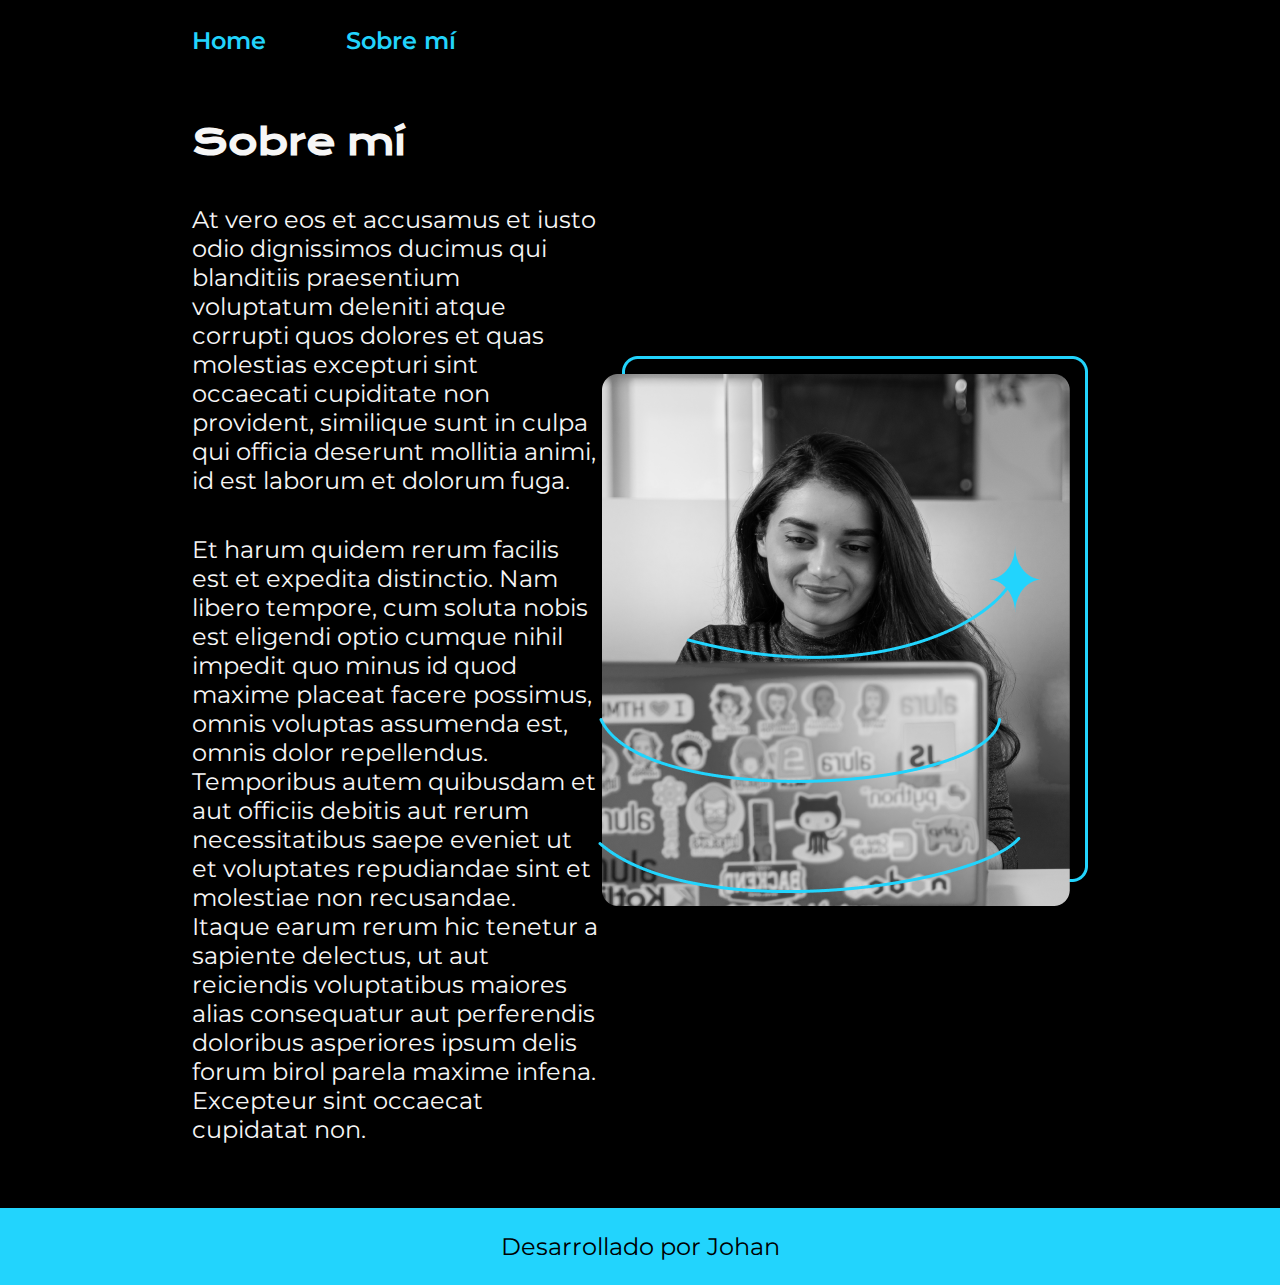
==== about.html @ 2d701865 "Agregar página about" ====
<!DOCTYPE html>
<html lang="es-mx">
  <head>
    <meta charset="UTF-8" />
    <meta name="viewport" content="width=device-width, initial-scale=1.0" />
    <title>Sobre mí</title>
    <link rel="stylesheet" href="./static/css/style.css" />
  </head>
  <body>
    <header class="header">
      <nav class="header__menu">
        <a class="header__menu__link" href="index.html">Home</a>
        <a class="header__menu__link" href="about.html">Sobre mí</a>
      </nav>
    </header>

    <main class="presentacion">
      <section class="presentacion__contenido">
        <h1 class="presentacion__contenido__titulo">Sobre mí</h1>
        <p class="presentacion__contenido__texto">
          At vero eos et accusamus et iusto odio dignissimos ducimus qui
          blanditiis praesentium voluptatum deleniti atque corrupti quos dolores
          et quas molestias excepturi sint occaecati cupiditate non provident,
          similique sunt in culpa qui officia deserunt mollitia animi, id est
          laborum et dolorum fuga.
        </p>
        <p class="presentacion__contenido__texto">
          Et harum quidem rerum facilis est et expedita distinctio. Nam libero
          tempore, cum soluta nobis est eligendi optio cumque nihil impedit quo
          minus id quod maxime placeat facere possimus, omnis voluptas assumenda
          est, omnis dolor repellendus. Temporibus autem quibusdam et aut
          officiis debitis aut rerum necessitatibus saepe eveniet ut et
          voluptates repudiandae sint et molestiae non recusandae. Itaque earum
          rerum hic tenetur a sapiente delectus, ut aut reiciendis voluptatibus
          maiores alias consequatur aut perferendis doloribus asperiores ipsum
          delis forum birol parela maxime infena. Excepteur sint occaecat
          cupidatat non.
        </p>
      </section>
      <img
        src="./static/images/Imagem.png"
        alt="Imagen de Ana García trabajando"
      />
    </main>
    <footer class="footer">
      <p>Desarrollado por Johan</p>
    </footer>
  </body>
</html>
---- static/css/style.css ----
@import url('https://fonts.googleapis.com/css2?family=Krona+One&family=Montserrat:ital,wght@0,100..900;1,100..900&display=swap');

/* quitamos el padding y margin que se agrega automaticamente por el browser. De esta forma nos da mas accesibilidad para el estilo */
* {
    padding: 0;
    margin: 0;
}

body{
    /*height: 100vh; */ /* v: es viewport (vista de la pagina) este viewport se agrega en el head del html. h: heigth. Resumen vista alta.*/   
    box-sizing: border-box; /*evitar que este componente sea mas grande que el elemento padre. Osea que siempre quede dentro del elemento padre.*/
    background-color: black;
    color: #F6F6F6;
}

.header{
    padding: 2% 0% 0% 15%;
}

.header__menu{
    display: flex;
    gap: 80px;
}

.header__menu__link{
    font-size: 24px;
    font-family: "Montserrat", serif;
    color: #22D4FD;
    font-weight: 600; /*Escogemos el tipo de texto de la fuente seleccionada*/
    text-decoration: none;
    
}



.presentacion{
    display: flex; /* todo el codigo de css de este apartado tiene relacion con flexbox*/
    align-items: center; /* centrar los elementos en la pantalla*/
    padding: 5% 15%;
    justify-content: space-between; /* espacio entre los elementos */
}

.presentacion__contenido{
    width: 615px;
    display: flex;
    flex-direction: column; /* Aliar todo lo que esta dentro de esta clase como una columna*/
    gap: 40px; /*Espacio entre los elementos hijos*/
}

.presentacion__contenido__titulo{
    font-size: 36px;
    font-family: "Krona One", serif;
}

.titulo-destaque {
    color:#22D4FD ;
}

.presentacion__contenido__texto{
    font-size: 24px;
    font-family: "Montserrat", serif;


}

.presentacion__enlaces{
    display: flex;
    justify-content: space-between;
    flex-direction: column; /*ordenar como columnas*/
    align-items: center;
    gap: 32px; /*dar un espacio entre los elementos*/
}

.presentacion__enlaces__subtitulo{
    font-family: "Krona One", serif;
    font-size: 24px;
    padding: 20px
}

/*Esta clase la comparten ambos enlaces*/
.presentacion__enlaces__link{
    width: 378px;
    text-align: center;
    padding: 21.5px 0; /* vertical horizontal*/
    border-radius: 16px;
    color: #F6F6F6;
    font-family: "Montserrat", serif;
    font-size: 24px;
    font-weight: 600; /*Escogemos el tipo de texto de la fuente seleccionada*/
    text-decoration: none; /* Quitamos el subrayado que aparece en los enlaces s*/
    border: 2px solid #22D4FD; /* Para agregar un borde, siempre debemos agregar el tamaño */
    border-radius: 8px;
    display: flex; /* al agregar la etiqueta img dentro del ancla se vuelve un container o cajon, por lo tanto se le agrega el display*/
    justify-content: center;
    gap: 10px;
}


/* Con esta propiedad hover, podemos cambiar de color cuando el mouse pase sobre el elemento*/
.presentacion__enlaces__link:hover{
    background-color: #272727;
}

.footer {
    background-color: #22D4FD;
    padding: 24px; /*dar padding al elemento en relacion con los contenedores.*/
    text-align: center;
    font-size: 24px;
    font-family: "Montserrat", serif;
    color:black;
}
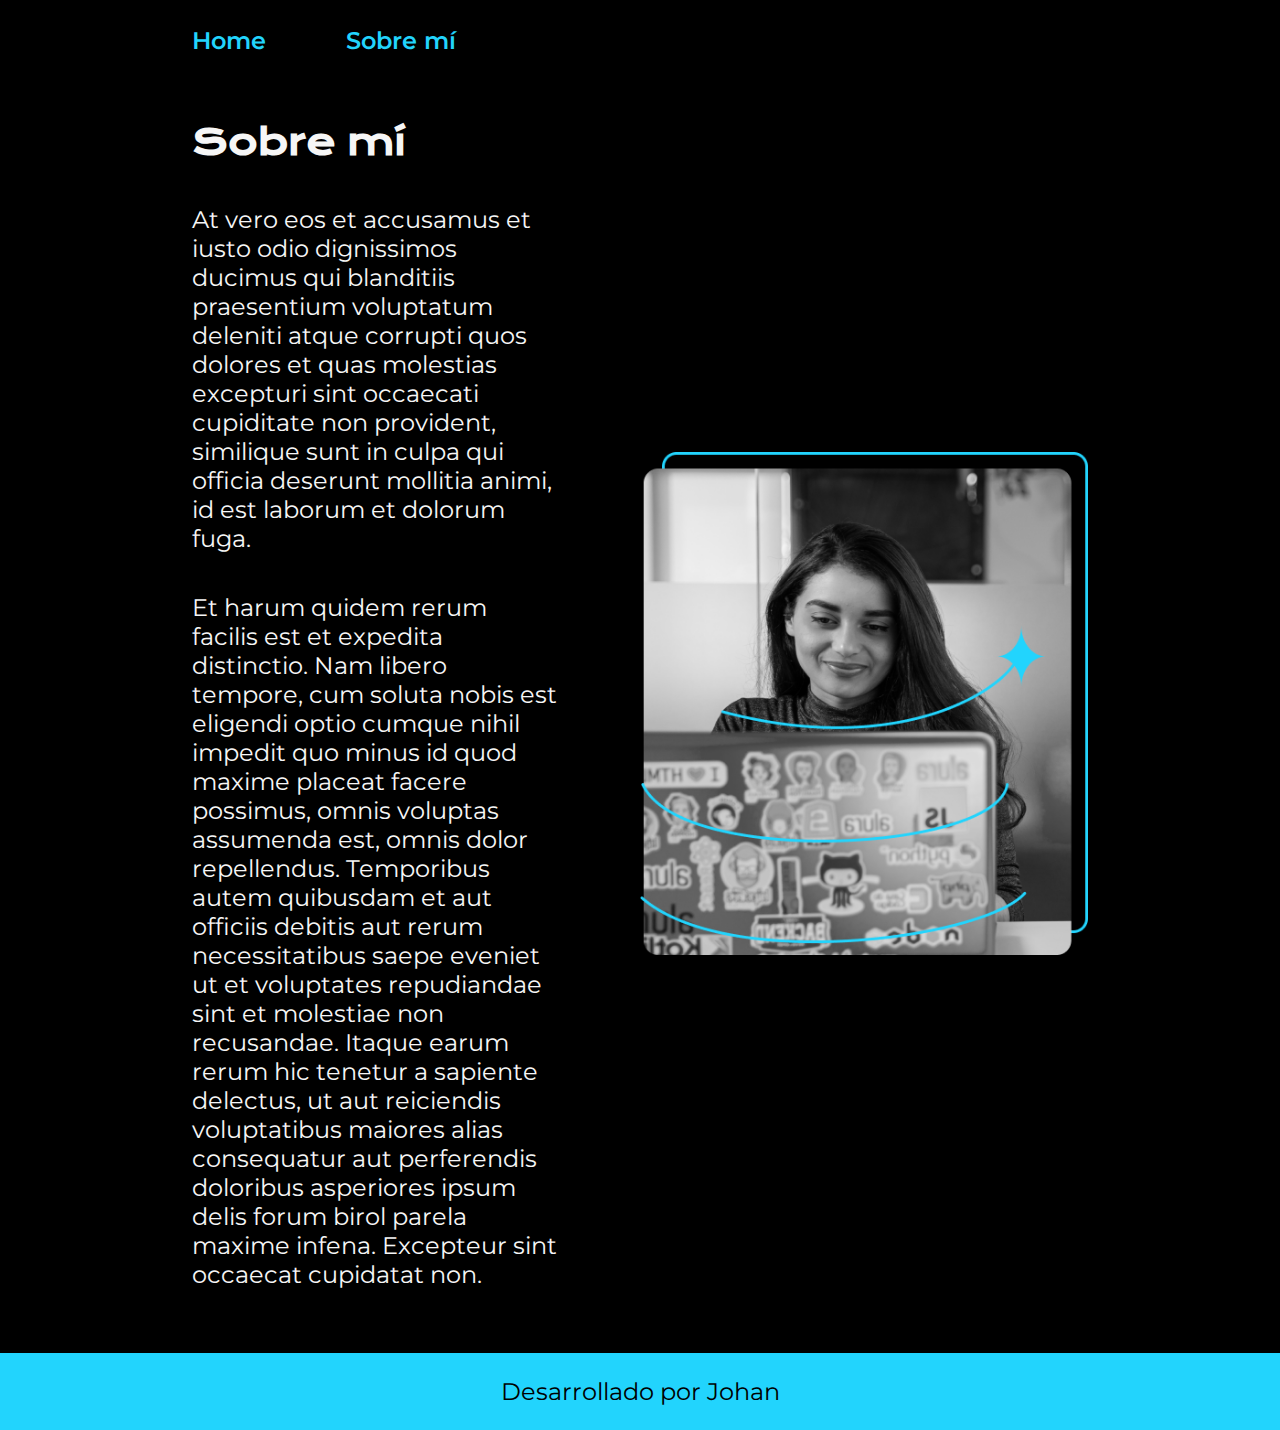
==== commit 6e4b6344: "Resonsividad con media queries" ====
--- a/about.html
+++ b/about.html
@@ -37,7 +37,7 @@
           cupidatat non.
         </p>
       </section>
-      <img
+      <img class="presentacion__imagen"
         src="./static/images/Imagem.png"
         alt="Imagen de Ana García trabajando"
       />
--- a/static/css/style.css
+++ b/static/css/style.css
@@ -6,11 +6,21 @@
     margin: 0;
 }
 
+/* Definir variables  */
+:root{
+    --color-primario : black;
+    --color-secundario : #F6F6F6;
+    --color-terciario: #22D4FD; 
+    --color-hover: #272727;
+    --fuente-montserrat: "Montserrat", serif;
+    --fuente-krona: "Krona One", serif;
+}
+
 body{
     /*height: 100vh; */ /* v: es viewport (vista de la pagina) este viewport se agrega en el head del html. h: heigth. Resumen vista alta.*/   
     box-sizing: border-box; /*evitar que este componente sea mas grande que el elemento padre. Osea que siempre quede dentro del elemento padre.*/
-    background-color: black;
-    color: #F6F6F6;
+    background-color: var(--color-primario);
+    color: var(--color-secundario);
 }
 
 .header{
@@ -23,44 +33,41 @@
 }
 
 .header__menu__link{
-    font-size: 24px;
-    font-family: "Montserrat", serif;
-    color: #22D4FD;
+    font-size: 1.5rem;
+    font-family: var(--fuente-montserrat);
+    color: var(--color-terciario);
     font-weight: 600; /*Escogemos el tipo de texto de la fuente seleccionada*/
     text-decoration: none;
     
 }
-
-
 
 .presentacion{
     display: flex; /* todo el codigo de css de este apartado tiene relacion con flexbox*/
     align-items: center; /* centrar los elementos en la pantalla*/
     padding: 5% 15%;
     justify-content: space-between; /* espacio entre los elementos */
+    gap: 82px;
 }
 
 .presentacion__contenido{
-    width: 615px;
+    width: 50%;
     display: flex;
     flex-direction: column; /* Aliar todo lo que esta dentro de esta clase como una columna*/
     gap: 40px; /*Espacio entre los elementos hijos*/
 }
 
 .presentacion__contenido__titulo{
-    font-size: 36px;
-    font-family: "Krona One", serif;
+    font-size: 2.25rem;
+    font-family: var(--fuente-krona);
 }
 
 .titulo-destaque {
-    color:#22D4FD ;
+    color: var(--color-terciario) ;
 }
 
 .presentacion__contenido__texto{
-    font-size: 24px;
-    font-family: "Montserrat", serif;
-
-
+    font-size: 1.5rem;
+    font-family: var(--fuente-montserrat);
 }
 
 .presentacion__enlaces{
@@ -73,22 +80,22 @@
 
 .presentacion__enlaces__subtitulo{
     font-family: "Krona One", serif;
-    font-size: 24px;
+    font-size: 1.5rem;
     padding: 20px
 }
 
 /*Esta clase la comparten ambos enlaces*/
 .presentacion__enlaces__link{
-    width: 378px;
+    width: 50%;
     text-align: center;
     padding: 21.5px 0; /* vertical horizontal*/
     border-radius: 16px;
-    color: #F6F6F6;
-    font-family: "Montserrat", serif;
-    font-size: 24px;
+    color: var(--color-secundario);
+    font-family: var(--fuente-montserrat);
+    font-size: 1.5rem;
     font-weight: 600; /*Escogemos el tipo de texto de la fuente seleccionada*/
     text-decoration: none; /* Quitamos el subrayado que aparece en los enlaces s*/
-    border: 2px solid #22D4FD; /* Para agregar un borde, siempre debemos agregar el tamaño */
+    border: 2px solid var(--color-terciario); /* Para agregar un borde, siempre debemos agregar el tamaño */
     border-radius: 8px;
     display: flex; /* al agregar la etiqueta img dentro del ancla se vuelve un container o cajon, por lo tanto se le agrega el display*/
     justify-content: center;
@@ -98,14 +105,46 @@
 
 /* Con esta propiedad hover, podemos cambiar de color cuando el mouse pase sobre el elemento*/
 .presentacion__enlaces__link:hover{
-    background-color: #272727;
+    background-color: var(--color-hover);
+}
+
+.presentacion__imagen{
+    width: 50%;
 }
 
 .footer {
-    background-color: #22D4FD;
+    background-color: var(--color-terciario);
     padding: 24px; /*dar padding al elemento en relacion con los contenedores.*/
     text-align: center;
-    font-size: 24px;
+    font-size: 1.5rem;
     font-family: "Montserrat", serif;
-    color:black;
+    color:var(--color-primario);
+}
+
+/* Media queries: Cuando el ancho de la pantalla sea menor que esto*/
+@media (max-width : 1200px ) {
+
+    .header{
+     padding: 10%;   
+    }
+    
+    .header__menu{
+        justify-content: center;
+    }
+    .presentacion{
+        flex-direction: column-reverse; /* Alinear como columnas los elementos hijos. Reversa para que los ordene de manera descendente respecto a la ubicacion de los
+        elementos hijos*/
+        padding: 5%;
+    }
+
+    .presentacion__contenido{
+        width: auto; /*Que se ajuste automaticamente respecto al elemento padre*/
+    }
+
+    
+
+    
+
+    
+
 }